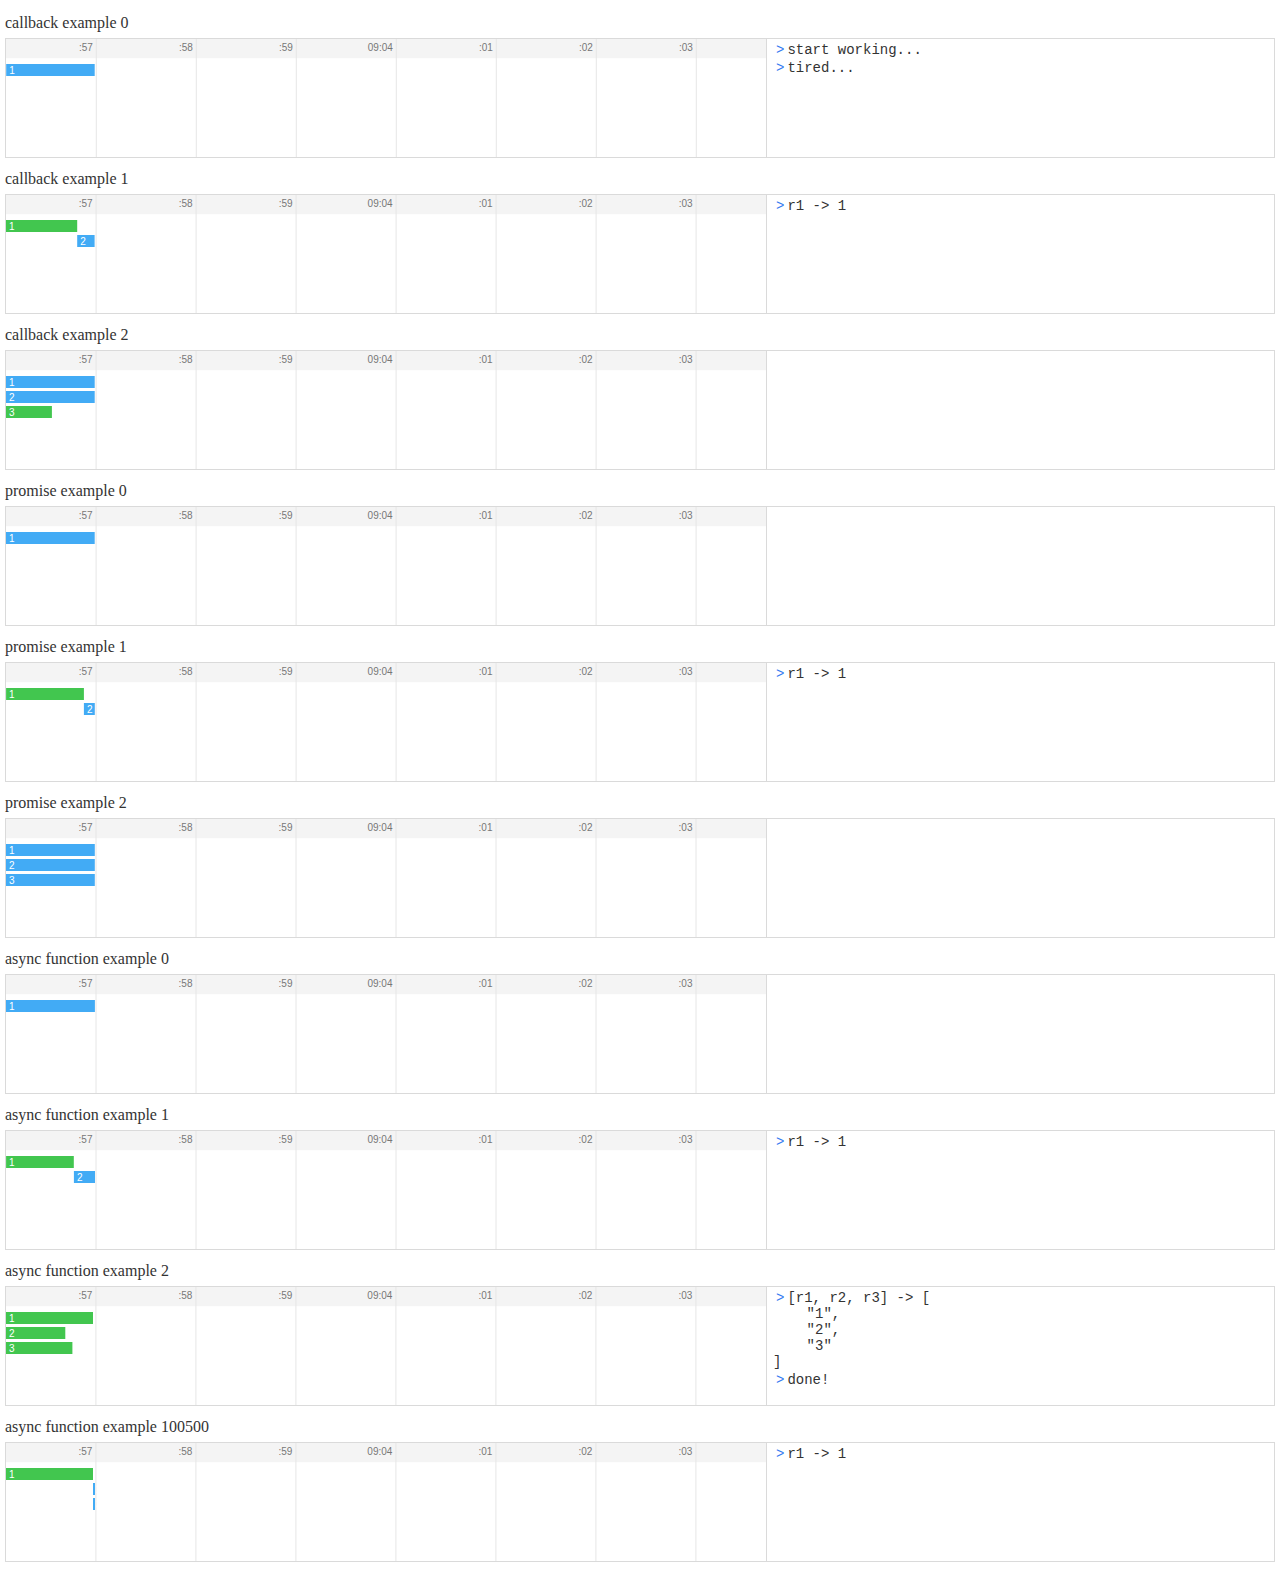
==== async-workshop/index.html @ 203d3a07 "async workshop demo" ====
<!DOCTYPE html>
<html>
<head>
    <meta charset="utf-8">
    <title>Async Workshop</title>
    <meta name="description" content="async workshop">

    <link rel="stylesheet" href="assets/styles.bundle.css">
</head>
<body>
    <div class="outer"></div>
    <script src="assets/polyfill.bundle.js"></script>
    <script src="assets/main.bundle.js"></script>
</body>
</html>
---- async-workshop/assets/styles.bundle.css ----
body{padding:5px;margin:0}.playground{font-size:0;padding:3px 0}.playground__title{width:100%;font-size:16px;line-height:30px;color:#333;box-sizing:border-box}.playground__logs,.playground__requests{display:inline-block;overflow:auto;height:120px;border:1px solid #dadada;box-sizing:border-box}.playground__requests{width:60%}.playground__logs{width:40%;border-left:0}.logs{font:14px monospace}.logs__item{color:#333;padding:1px 6px;white-space:pre-wrap}.logs__item:first-child{padding-top:3px}.logs__item:before{content:'>';color:#367cf1;padding:0 3px}.requests{font-size:0}.chart{font:16px sans-serif}.chart .container rect{fill:#42abf5}.chart .container .success rect{fill:#42c64f}.chart .container .error rect{fill:#f58180}.chart .container text{fill:#fff;font-size:10px;text-anchor:start}.chart .axis .header{fill:#d9d9d9;opacity:.3}.chart .axis line{stroke:#e6e6e6}.chart .axis path{display:none}.chart .axis text{fill:#777;font-size:10px;text-anchor:end}
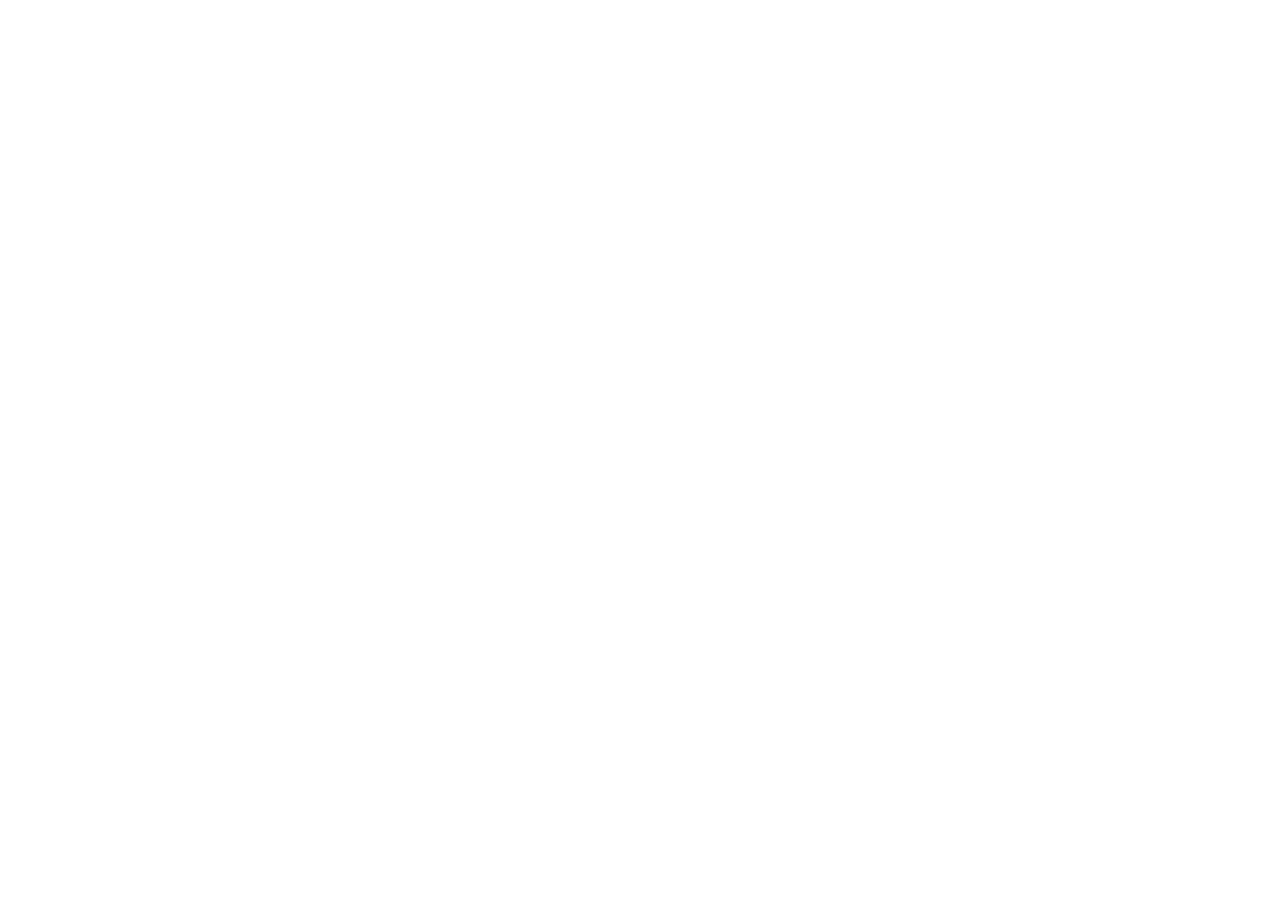
==== commit 6f20bc47: "update async workshop" ====
--- a/async-workshop/index.html
+++ b/async-workshop/index.html
@@ -5,11 +5,12 @@
     <title>Async Workshop</title>
     <meta name="description" content="async workshop">
 
-    <link rel="stylesheet" href="assets/styles.bundle.css">
+    <link rel="stylesheet" href="/assets/styles.bundle.css">
 </head>
 <body>
     <div class="outer"></div>
-    <script src="assets/polyfill.bundle.js"></script>
-    <script src="assets/main.bundle.js"></script>
+
+    <script src="/assets/polyfill.bundle.js"></script>
+    <script src="/assets/main.bundle.js"></script>
 </body>
-</html>+</html>
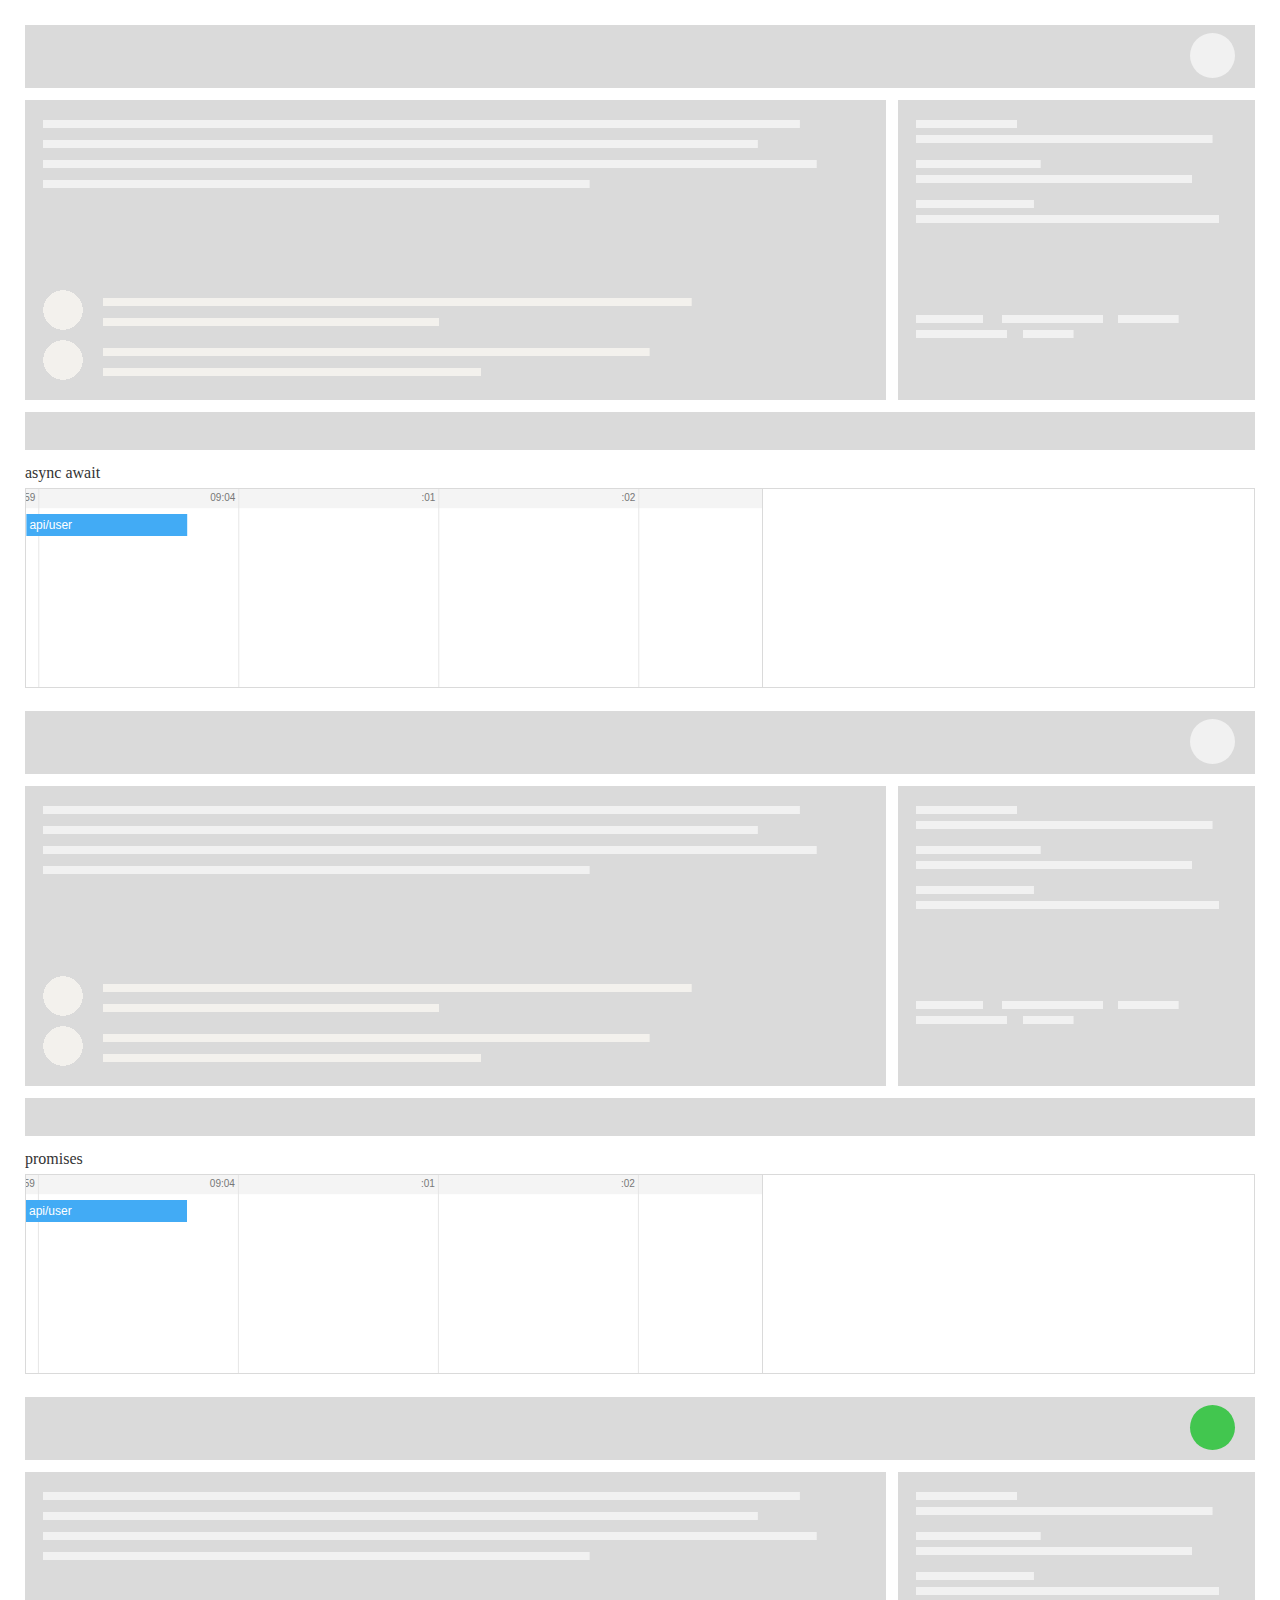
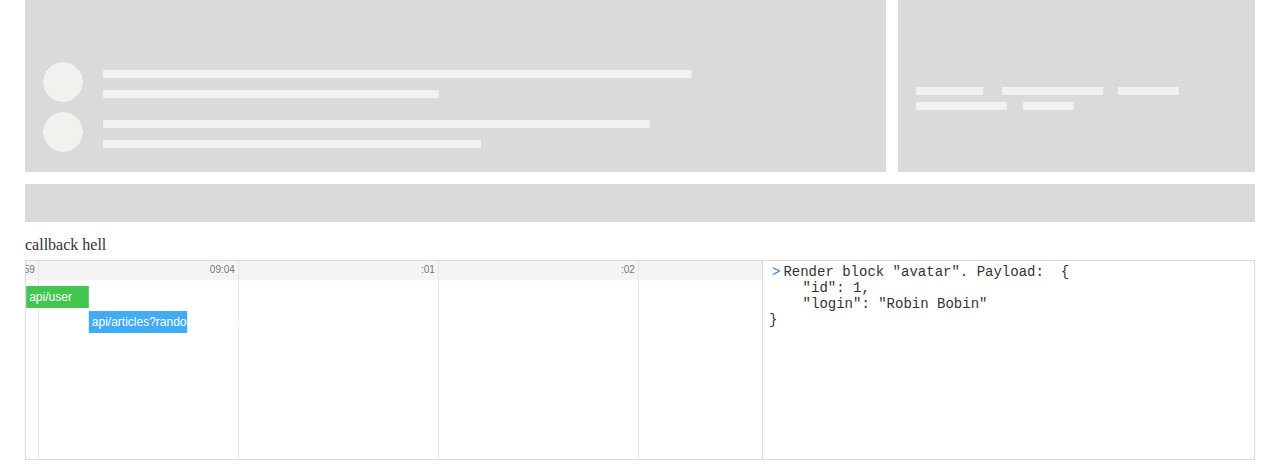
==== commit fd99022b: "fix html links" ====
--- a/async-workshop/index.html
+++ b/async-workshop/index.html
@@ -5,12 +5,12 @@
     <title>Async Workshop</title>
     <meta name="description" content="async workshop">
 
-    <link rel="stylesheet" href="/assets/styles.bundle.css">
+    <link rel="stylesheet" href="/async-workshop/assets/styles.bundle.css">
 </head>
 <body>
     <div class="outer"></div>
 
-    <script src="/assets/polyfill.bundle.js"></script>
-    <script src="/assets/main.bundle.js"></script>
+    <script src="/async-workshop/assets/polyfill.bundle.js"></script>
+    <script src="/async-workshop/assets/main.bundle.js"></script>
 </body>
 </html>
--- a/async-workshop/assets/styles.bundle.css
+++ b/async-workshop/assets/styles.bundle.css
@@ -0,0 +1 @@
+body{padding:5px;margin:0}.blueprint{margin:20px;height:410px}.blueprint .footer,.blueprint .header{height:50px;background:#dadada;border-bottom:12px solid #fff;box-sizing:border-box}.blueprint .header{position:relative;height:75px}.blueprint .avatar{position:absolute;right:20px;top:8px;width:45px;height:45px;border-radius:50%;background:#f1f1f1}.blueprint .avatar:hover{background:#42abf5}.blueprint .avatar.rendered{background:#42c64f}.blueprint .container{font-size:0;background:#dadada;border-bottom:12px solid #fff}.blueprint .content,.blueprint .side{display:inline-block;height:300px;background:#dadada;box-sizing:border-box}.blueprint .content{width:70%}.blueprint .article{height:160px;margin:10px;background-image:linear-gradient(#f1f1f1 8px,transparent 0),linear-gradient(#f1f1f1 8px,transparent 0),linear-gradient(#f1f1f1 8px,transparent 0),linear-gradient(#f1f1f1 8px,transparent 0);background-size:90% 8px,85% 8px,92% 8px,65% 8px;background-position:8px 10px,8px 30px,8px 50px,8px 70px;background-repeat:no-repeat}.blueprint .article:hover{background-image:linear-gradient(#42abf5 8px,transparent 0),linear-gradient(#42abf5 8px,transparent 0),linear-gradient(#42abf5 8px,transparent 0),linear-gradient(#42abf5 8px,transparent 0)}.blueprint .article.rendered{background-image:linear-gradient(#42c64f 8px,transparent 0),linear-gradient(#42c64f 8px,transparent 0),linear-gradient(#42c64f 8px,transparent 0),linear-gradient(#42c64f 8px,transparent 0)}.blueprint .comments{height:110px;margin:10px;background-image:radial-gradient(circle 20px,#f3f1ed 99%,transparent 0),linear-gradient(#f3f1ed 8px,transparent 0),linear-gradient(#f3f1ed 8px,transparent 0),radial-gradient(circle 20px,#f3f1ed 99%,transparent 0),linear-gradient(#f3f1ed 8px,transparent 0),linear-gradient(#f3f1ed 8px,transparent 0);background-size:40px 40px,70% 8px,40% 8px,40px 40px,65% 8px,45% 8px;background-position:8px 10px,68px 18px,68px 38px,8px 60px,68px 68px,68px 88px;background-repeat:no-repeat}.blueprint .comments:hover{background-image:radial-gradient(circle 20px,#42abf5 99%,transparent 0),linear-gradient(#42abf5 8px,transparent 0),linear-gradient(#42abf5 8px,transparent 0),radial-gradient(circle 20px,#42abf5 99%,transparent 0),linear-gradient(#42abf5 8px,transparent 0),linear-gradient(#42abf5 8px,transparent 0)}.blueprint .comments.rendered{background-image:radial-gradient(circle 20px,#42c64f 99%,transparent 0),linear-gradient(#42c64f 8px,transparent 0),linear-gradient(#42c64f 8px,transparent 0),radial-gradient(circle 20px,#42c64f 99%,transparent 0),linear-gradient(#42c64f 8px,transparent 0),linear-gradient(#42c64f 8px,transparent 0)}.blueprint .side{width:30%;border-left:12px solid #fff}.blueprint .related{height:185px;margin:10px;background-image:linear-gradient(#f1f1f1 8px,transparent 0),linear-gradient(#f1f1f1 8px,transparent 0),linear-gradient(#f1f1f1 8px,transparent 0),linear-gradient(#f1f1f1 8px,transparent 0),linear-gradient(#f1f1f1 8px,transparent 0),linear-gradient(#f1f1f1 8px,transparent 0);background-size:30% 8px,88% 8px,37% 8px,82% 8px,35% 8px,90% 8px;background-position:8px 10px,8px 25px,8px 50px,8px 65px,8px 90px,8px 105px;background-repeat:no-repeat}.blueprint .related:hover{background-image:linear-gradient(#42abf5 8px,transparent 0),linear-gradient(#42abf5 8px,transparent 0),linear-gradient(#42abf5 8px,transparent 0),linear-gradient(#42abf5 8px,transparent 0),linear-gradient(#42abf5 8px,transparent 0),linear-gradient(#42abf5 8px,transparent 0)}.blueprint .related.rendered{background-image:linear-gradient(#42c64f 8px,transparent 0),linear-gradient(#42c64f 8px,transparent 0),linear-gradient(#42c64f 8px,transparent 0),linear-gradient(#42c64f 8px,transparent 0),linear-gradient(#42c64f 8px,transparent 0),linear-gradient(#42c64f 8px,transparent 0)}.blueprint .tags{height:50px;margin:10px;background-image:linear-gradient(#f1f1f1 8px,transparent 0),linear-gradient(#f1f1f1 8px,transparent 0),linear-gradient(#f1f1f1 8px,transparent 0),linear-gradient(#f1f1f1 8px,transparent 0),linear-gradient(#f1f1f1 8px,transparent 0);background-size:20% 8px,30% 8px,18% 8px,27% 8px,15% 8px;background-position:8px 10px,40% 10px,76% 10px,8px 25px,40% 25px;background-repeat:no-repeat}.blueprint .tags:hover{background-image:linear-gradient(#42abf5 8px,transparent 0),linear-gradient(#42abf5 8px,transparent 0),linear-gradient(#42abf5 8px,transparent 0),linear-gradient(#42abf5 8px,transparent 0),linear-gradient(#42abf5 8px,transparent 0)}.blueprint .tags.rendered{background-image:linear-gradient(#42c64f 8px,transparent 0),linear-gradient(#42c64f 8px,transparent 0),linear-gradient(#42c64f 8px,transparent 0),linear-gradient(#42c64f 8px,transparent 0),linear-gradient(#42c64f 8px,transparent 0)}.playground{font-size:0;padding:3px 0;margin:0 20px}.playground__title{width:100%;font-size:16px;line-height:30px;color:#333;box-sizing:border-box}.playground__logs,.playground__requests{display:inline-block;overflow:auto;height:200px;border:1px solid #dadada;box-sizing:border-box}.playground__requests{width:60%}.playground__logs{width:40%;border-left:0}.logs{font:14px monospace}.logs__item{color:#333;padding:1px 6px;white-space:pre-wrap}.logs__item:first-child{padding-top:3px}.logs__item:before{content:">";color:#367cf1;padding:0 3px}.requests{font-size:0}.chart{font:16px sans-serif}.chart .container rect{fill:#42abf5}.chart .container .success rect{fill:#42c64f}.chart .container .error rect{fill:#f58180}.chart .container text{fill:#fff;font-size:12px;text-anchor:start}.chart .axis .header{fill:#d9d9d9;opacity:.3}.chart .axis line{stroke:#e6e6e6}.chart .axis path{display:none}.chart .axis text{fill:#777;font-size:10px;text-anchor:end}